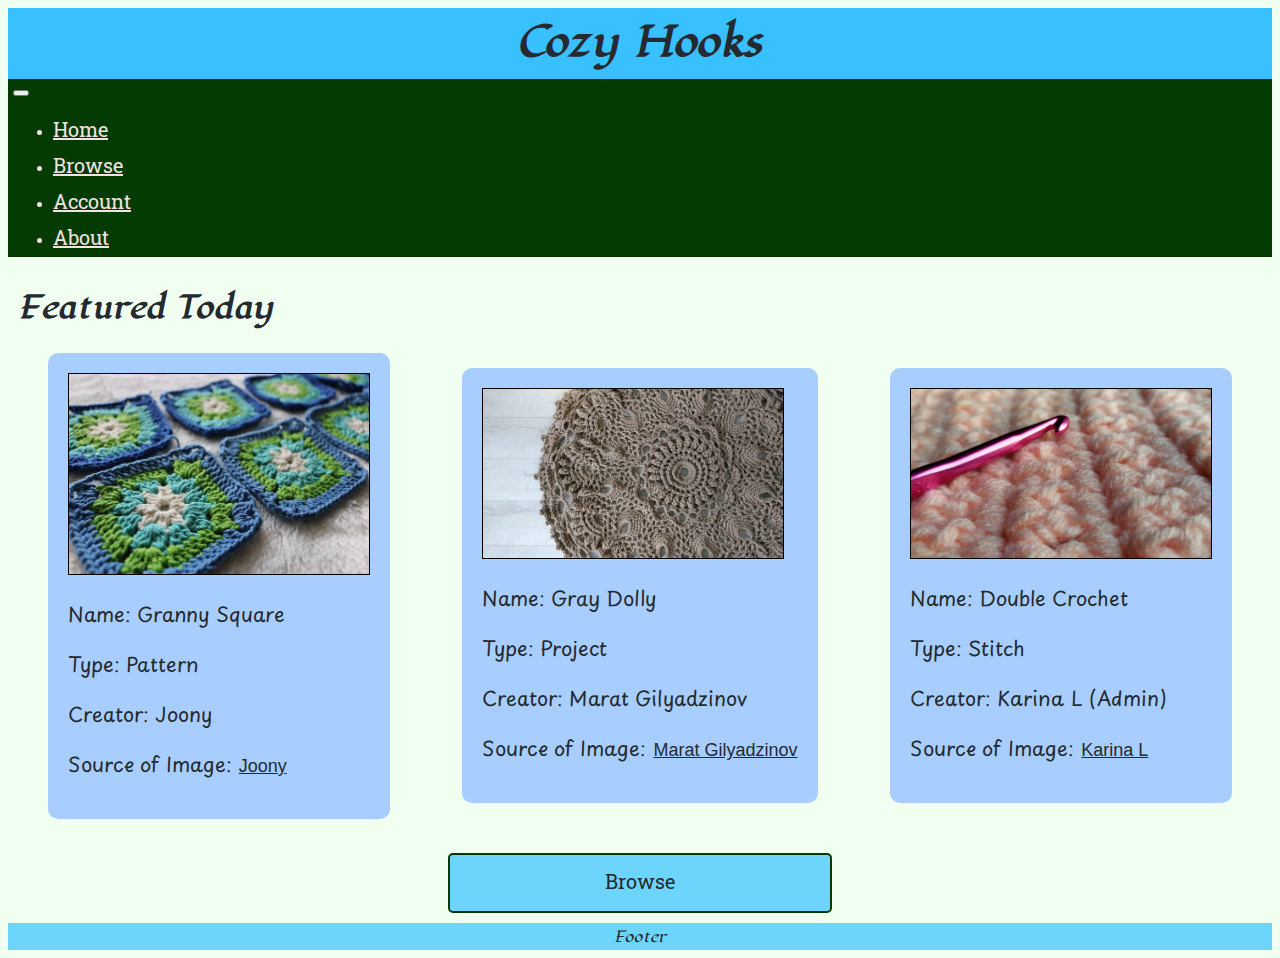
==== index.html @ 5737f19e "Fawaz Sahib's Final Project" ====
<!DOCTYPE HTML>
<html lang="en">

<head>
    <meta charset="utf-8">
    <meta name="viewport" content="width=device-width, 
        initial-scale-1, shrink-to-fit=no">
    <title>Home Page</title>
    <link rel="stylesheet" href="styles.css">
    <!--Bootstrap CSS-->
    <link href="https://cdn.jsdelivr.net/npm/bootstrap@5.3.2/dist/css/bootstrap.min.css" rel="stylesheet" integrity="sha384-T3c6CoIi6uLrA9TneNEoa7RxnatzjcDSCmG1MXxSR1GAsXEV/Dwwykc2MPK8M2HN" crossorigin="anonymous">
    <script src="https://cdn.jsdelivr.net/npm/jquery@3.7.1/dist/jquery.slim.min.js"></script>
    <script src="https://cdn.jsdelivr.net/npm/popper.js@1.16.1/dist/umd/popper.min.js"></script>
    <script src="https://cdn.jsdelivr.net/npm/bootstrap@4.6.2/dist/js/bootstrap.bundle.min.js"></script>
    <!--End of Bootstrap CSS-->
    <!--Custom Fonts-->
    <link rel="stylesheet" href="https://fonts.googleapis.com/css2?family=Playpen+Sans:wght@300&display=swap">
    <link rel="stylesheet" href="https://fonts.googleapis.com/css2?family=Lugrasimo&display=swap">
    <link rel="stylesheet" href="https://fonts.googleapis.com/css2?family=Battambang&display=swap">
    <!--End of Custom Fonts-->
</head>

<body>
<div class="default-page-layout"></div>
<!--Header Area-->
    <header>
        <h1 class="title-space title-text">Cozy Hooks</h1>
            <nav class="navbar navbar-expand-md navbar-dark navigation-space">
                <div class="container-fluid">
                    <button class="navbar-toggler" type="button" data-toggle="collapse" data-target="#NavBarMenu">
                        <span class="navbar-toggler-icon"></span>
                    </button>
                    <div class="collapse navbar-collapse" id="NavBarMenu">
                        <ul class="navbar-nav me-auto regular-text">
                            <li>
                                <a class="nav-link" href="index.html">Home</a>
                            </li>
                            <li>
                                <a class="nav-link" href="browse.html">Browse</a>
                            </li>
                            <li>
                                <a class="nav-link" href="account.html">Account</a>
                            </li>
                            <li>
                                <a class="nav-link" href="about.html">About</a>
                            </li>
                        </ul>
                    </div>
                </div>
            </nav>
    </header>
<!--End of Header Area-->

<!--Body Section-->
<main>
    <!--Each of the example posts are written with a different personality in mind.-->
    <h2>Featured Today</h2>
    <div class="featured-body-container">
        <div class="post-container-1">
            <a href="post1.html">
                <img src="img/crochet-square.png" alt="Picture of a few blue, green, and white crochet granny squares" class="post-thumbnail">
                <p>Name: Granny Square</p>
                <p>Type: Pattern</p>
                <p>Creator: Joony</p>
            </a>
            <p>Source of Image: <a href="https://unsplash.com/photos/green-white-and-yellow-knit-textile-VleAEtGmQH0" class="sourcing">Joony</a></p>
        </div>
        <br>
        <div class="post-container-2">
            <a href="post2.html">
                <img src="img/gray-dolly.png" alt="Picture of a crocheted gray dolly." class="post-thumbnail">
                <p>Name: Gray Dolly</p>
                <p>Type: Project</p>
                <p>Creator: Marat Gilyadzinov</p>
            </a>
            <p>Source of Image: <a href="https://unsplash.com/photos/round-brown-knit-textile-EJXBuz9YpYQ" class="sourcing">Marat Gilyadzinov</a></p>
        </div>
        <br>
        <div class="post-container-3">
            <a href="post3.html">
                <img src="img/pink-crochet-hook.png" alt="A picture of a pink crochet hook on top of double-crochet yarn" class="post-thumbnail">
                <p>Name: Double Crochet</p>
                <p>Type: Stitch</p>
                <p>Creator: Karina L (Admin)</p>
            </a>
            <p>Source of Image: <a href="https://unsplash.com/photos/pink-and-silver-click-pen-on-white-textile-d1yqso_6tns" class="sourcing">Karina L</a></p>
        </div>
    </div>
    <div class="primary-button center-button">
        <a href="browse.html">Browse</a>
    </div>
</main>
<!--End of Body Section-->

<!--Footer Area-->
    <footer class="footer-space">
        Footer
    </footer>
<!--End of Footer Area-->
</div>
<!--Bootstrap JS Bundle-->
<script src="https://cdn.jsdelivr.net/npm/bootstrap@5.3.2/dist/js/bootstrap.bundle.min.js" 
integrity="sha384-C6RzsynM9kWDrMNeT87bh95OGNyZPhcTNXj1NW7RuBCsyN/o0jlpcV8Qyq46cDfL" crossorigin="anonymous"></script>
<!--End of Bootstrap JS Bundle-->
</body>
</html>
---- styles.css ----
body{
    background-color: honeydew !important;
    color: #242a2f !important;
}
h1, h2, h3, h4, footer{
    font-family: 'lugrasimo';
}
h1{
    font-size: 40px;
}
h2{
    padding-top: 5px;
    padding-left: 10px;
    font-size: 30px;
}
h3{
    font-size: 25px;
}
h4{
    font-size: 20px;
}
p {
    font-family: 'playpen sans', sans-serif;
    font-size: 20px;
}
label{
    font-family: 'battambang', serif !important;
}
input{
    font-family: 'battambang', serif !important;
    width: 60%;
    padding-left: 5px;
}

.sourcing{
    font-family:Arial, Helvetica, sans-serif;
    font-size: 18px;
    color: #36006B;
    text-decoration: underline !important;
}
.sourcing:hover, .sourcing:focus{
    color:#242a2f;
}

li a{
    font-family: 'battambang', serif;
    font-size: 20px !important;
}

.post-container-1, .post-container-2, .post-container-3{
    grid-template-rows: 2fr 1fr;
    place-self: center;
    padding: 20px;
    background-color: #a8ceff;
    margin-bottom: 1rem;
    border-radius: 10px;
}

.post-container-1{
    grid-column: 2/3;
    grid-row: 1/2;
}

.post-container-2{
        grid-column: 2/3;
        grid-row: 2/3;
}
.post-container-3{
    grid-column: 2/3;
    grid-row: 3/4;
}
.post-container-1 a, .post-container-2 a, .post-container-3 a{
    text-decoration: none;
    color: #242a2f;
}

.post-thumbnail{
    grid-row: 1/2;
    width: 300px;
    border: solid black 1px;
}

.default-page-layout{
    grid-template-columns: 1fr;
    grid-template-rows: 150px 100px 2fr 50px;
}

.title-space{
    grid-column: 1/2;
    grid-row: 1/2;
    display: flex;
    background-color: #38c0ff;
    justify-content: center;
    padding-top: 7px;
    padding-bottom: 10px;
    margin: 0;
}
.title-text{
    font-family: 'lugrasimo';
    font-size: 40px;
}
nav{
    grid-column: 1/2;
    grid-row: 2/3;
}
.navbar-dark{
    color: #f2e3e3 !important;
}
.navigation-space{
    padding-left: 5px;
    background-color: #033b02;
}

.navigation-space a{
    color: #f2e3e3 !important;
}

.featured-body-container{
    grid-row: 3/4;
    display: grid;
    grid-template-columns: 1fr 1fr 1fr;
    grid-template-rows: 1fr 1fr 1fr;
}

.footer-space{
    display: flex;
    font-size: 15px;
    justify-content: center;
    background-color: #6dd5fb;
    padding: 3px;
    grid-column: 1/2;
    grid-row: 4/5;
}

.primary-button{
    font-family: 'battambang', serif;
    font-size: 20px;
    background-color: #6dd5fb;
    color: #242a2f;
    border: solid #033b02 2px;
    border-radius: 5px;
    width: 30%;
    text-align: center;
    transition: background 350ms;
}

.primary-button:focus, .primary-button:hover{
    background-color: #a8ceff;
}

.primary-button a{
    display: flex;
    text-decoration: none;
    padding: 10px;
    color: #242a2f;
    justify-content: center;
}

.center-button{
    margin: 0 auto;
    margin-bottom: 10px;
}

.secondary-button{
    font-family: 'battambang', serif;
    font-size: 20px;
    background-color: #033b02;
    color: #f2e3e3;
    border: solid #f2e3e3 2px;
    border-radius: 20px;
    text-align: center;
    transition: background 350ms;
}

.secondary-button:focus, .secondary-button:hover{
    background-color: #ffffff;
    color: #033b02;
    border-color: #033b02;
}

.secondary-button a{
    display: block;
    text-decoration: none;
    padding: 10px;
    color: #f2e3e3;
    transition: background 350ms; 
}
.secondary-button a:focus, .secondary-button a:hover{
    display: block;
    text-decoration: none;
    color: #033b02;
}

.center-image{
    text-align: center;
}

.about-container{
    grid-column: 1/2;
    grid-row: 3/4;
    grid-template-columns: 1fr;
    grid-template-rows: 1fr 1fr 1fr;
}
.about-image{
    width: 250px;
    height: 250px;
    grid-row: 2/3;
    padding-top: 5px;
    padding-bottom: 10px;
}
.about-text-container{
    padding-left: 2rem;
    padding-right: 2rem;
    grid-row: 3/4;
}

.account-body-container{
    display: grid;
    grid-column: 1/2;
    grid-row: 3/4;
    grid-template-columns: 2fr 1fr;
    grid-template-rows: 1fr 1fr 1fr 5px 2fr;
}
.account-name-container{
    grid-column: 1/2;
    grid-row: 1/2;
}
.account-upload-button{
    grid-column: 1/2;
    grid-row: 2/3;
    margin-left: 10px;
    margin-bottom: 10px;
    width: 70%;
    place-self: center;
}
.account-profile-picture-container{
    grid-column: 2/3;
    grid-row: 1/3;
    margin-top: 10px;
    margin-right: 10px;
    margin-bottom: 10px;
}
.account-biography-container{
    grid-column: 1/3;
    grid-row: 3/4;
    margin-top: 10px;
}
.account-page-separator{
    display: flex;
    grid-column: 1/3;
    grid-row: 4/5;
    width: 99%;
    justify-self: center;
    border-radius: 20px;
    background-color: #033b02;
}
.account-your-posts{
    grid-column: 1/3;
    grid-row: 5/6;
    margin-bottom: 5px;
    margin-top: 5px;
}

.upload-body-layout{
    display: grid;
    grid-column: 1/2;
    grid-row: 3/4;
    grid-template-columns: 1fr 1fr;
    grid-template-rows: 1fr 1fr 0.5fr 1fr;
}
.upload-selection{
    grid-column: 1/2;
    grid-row: 1/2;
    margin-left: 50px;
}
.upload-selection-radio{
    display: flex;
    flex-direction: column;
    justify-self: center;
}
.upload-confirm-cancel-buttons{
    display: flex;
    flex-direction: column;
    grid-column: 2/3;
    grid-row: 1/2;
    justify-self: center;
    justify-content: space-evenly;
}
.upload-confirm-cancel-buttons a, .upload-confirm-cancel-buttons button{
    width: 100%;
    padding-left: 50px;
    padding-right: 50px;
    padding-top: 10px;
    padding-bottom: 10px;
    text-decoration: none;
}
.upload-image{
    grid-column: 1/3;
    grid-row: 2/3;
    place-self: center;
    border: solid black 1px;
    padding-left: 30px;
    padding-right: 30px;
    padding-top: 100px;
    padding-bottom: 100px;
}
.upload-post-information{
    grid-column: 1/3;
    grid-row: 3/4;
    margin-top: 10px;
    margin-left: 40px;
}
.upload-post-information textarea{
    width: 90%;
    font-family: 'battambang', serif !important;
    padding-left: 5px;
    padding-right: 5px;
}
.upload-post-steps{
    grid-column: 1/3;
    grid-row: 4/5;
    margin-top: 10px;
    margin-left: 20px;
}
.upload-post-steps textarea{
    width: 95%;
    height: 10rem;
    font-family: 'battambang', serif !important;
    padding-top: 5px;
    padding-left: 5px;
    padding-right: 5px;
}

.post-body-layout{
    display: grid;
    grid-column: 1/2;
    grid-row: 3/4;
    grid-template-columns: 1fr;
    grid-template-rows: 50px 0.5fr 0.2fr 0.5fr;
}
.post-back-button{
    grid-row: 1/2;
    margin-top: 10px;
    margin-left: 10px;
    text-decoration: none;
}
.post-image{
    grid-column: 1/2;
    grid-row: 2/3;
    border: solid black 1px;
    width: 90%;
    place-self: center;
    margin-top: 15px;
    margin-bottom: 10px;
}
.post-text{
    grid-column: 1/2;
    grid-row: 3/4;
    margin-left: 35px;
    margin-right: 35px;
}
.post-steps{
    grid-column: 1/2;
    grid-row: 4/5;
    margin-left: 10px;
    margin-right: 10px;
}

@media screen and (min-width: 960px){
    .default-page-layout{
        grid-template-columns: 1fr;
        grid-template-rows: 150px 100px 1fr 50px;
    }
    
    .title-space{
        grid-column: 1/2;
        grid-row: 1/2;
        display: flex;
        background-color: #38c0ff;
        justify-content: center;
        padding-top: 7px;
        padding-bottom: 10px;
        margin: 0;
    }
    .title-text{
        font-family: 'lugrasimo';
        font-size: 40px;
    }
    nav{
        grid-column: 1/2;
        grid-row: 2/3;
    }
    .navbar-dark{
        color: #f2e3e3 !important;
    }
    .navigation-space{
        padding-left: 5px;
        background-color: #033b02;
    }
    
    .navigation-space a{
        color: #f2e3e3 !important;
    }
    
    .featured-body-container{
        grid-column: 1/2;
        grid-row: 3/4;
        display: grid;
        grid-template-columns: 1fr 1fr 1fr;
        grid-template-rows: 1fr;
    }
    
    .footer-space{
        display: flex;
        font-size: 15px;
        justify-content: center;
        background-color: #6dd5fb;
        padding: 3px;
        grid-column: 1/2;
        grid-row: 4/5;
    }
    
    .primary-button{
        font-family: 'battambang', serif;
        font-size: 20px;
        background-color: #6dd5fb;
        color: #242a2f;
        border: solid #033b02 2px;
        border-radius: 5px;
        width: 30%;
        text-align: center;
        transition: background 350ms;
    }
    
    .primary-button:focus, .primary-button:hover{
        background-color: #a8ceff;
    }
    
    .primary-button a{
        display: flex;
        text-decoration: none;
        padding: 10px;
        color: #242a2f;
        justify-content: center;
    }
    
    .center-button{
        margin: 0 auto;
        margin-bottom: 10px;
    }
    
    .secondary-button{
        font-family: 'battambang', serif;
        font-size: 20px;
        background-color: #033b02;
        color: #f2e3e3;
        border: solid #f2e3e3 2px;
        border-radius: 20px;
        text-align: center;
        transition: background 350ms;
    }
    
    .secondary-button:focus, .secondary-button:hover{
        background-color: #ffffff;
        color: #033b02;
        border-color: #033b02;
    }
    
    .secondary-button a{
        display: block;
        text-decoration: none;
        padding: 10px;
        color: #f2e3e3;
        transition: background 350ms; 
    }
    .secondary-button a:focus, .secondary-button a:hover{
        display: block;
        text-decoration: none;
        color: #033b02;
    }
    
    .center-image{
        text-align: center;
    }

    .post-container-1{
        grid-column: 1/2;
        grid-row: 1/2;
    }
    
    .post-container-2{
            grid-column: 2/3;
            grid-row: 1/2;
    }
    .post-container-3{
        grid-column: 3/4;
        grid-row: 1/2;
    }
    .post-container-1 a, .post-container-2 a, .post-container-3 a{
        text-decoration: none;
        color: #242a2f;
    }
    
    .post-thumbnail{
        grid-row: 1/2;
        width: 300px;
        border: solid black 1px;
    }
    
    .about-container{
        grid-column: 1/2;
        grid-row: 3/4;
        grid-template-columns: 1fr;
        grid-template-rows: 1fr 1fr 1fr;
    }
    .about-image{
        width: 25%;
        height: 25%;
        grid-row: 2/3;
        padding-top: 5px;
        padding-bottom: 10px;
    }
    .about-text-container{
        padding-left: 2rem;
        padding-right: 2rem;
        grid-row: 3/4;
    }
    .about-container p{
        font-size: 25px;
    }

    .account-body-container{
        display: grid;
        grid-column: 1/2;
        grid-row: 3/4;
        grid-template-columns: 1fr 1fr 5px 2fr;
        grid-template-rows: 0.3fr 1fr 0.6fr;
    }
    .account-name-container{
        grid-column: 1/2;
        grid-row: 1/2;
    }
    .account-upload-button{
        grid-column: 1/3;
        grid-row: 3/4;
        margin-left: 10px;
        margin-bottom: 10px;
        width: 70%;
        place-self: center;
    }
    .account-profile-picture-container{
        grid-column: 2/3;
        grid-row: 1/3;
        margin-top: 10px;
        margin-right: 10px;
        margin-bottom: 10px;
        place-self: center;
        width: 55%;
    }
    .account-biography-container{
        grid-column: 1/2;
        grid-row: 2/3;
        margin-top: 10px;
    }
    .account-page-separator{
        display: flex;
        grid-column: 3/4;
        grid-row: 1/4;
        border-radius: 20px;
        margin-top: 10px;
        height: 105%;
        background-color: #033b02;
    }
    .account-your-posts{
        grid-column: 3/4;
        grid-row: 1/4;
        margin-bottom: 5px;
        margin-top: 5px;
    }
    
    .upload-body-layout{
        display: grid;
        grid-column: 1/2;
        grid-row: 3/4;
        grid-template-columns: 1fr 1fr;
        grid-template-rows: 100px 0.5fr 0.5fr;
    }
    .upload-selection{
        grid-column: 2/3;
        grid-row: 1/2;
        margin-right: 50px;
    }
    .upload-selection-radio{
        display: flex;
        flex-direction: row;
        justify-self: center;
    }
    .upload-confirm-cancel-buttons{
        flex-direction: row;
        grid-column: 1/2;
        grid-row: 1/2;
        justify-self: center;
        height: 50%;
        width: 70%;
        justify-content: space-between;
    }
    .upload-confirm-cancel-buttons a, .upload-confirm-cancel-buttons button{
        width: 100%;
        padding-left: 50px;
        padding-right: 50px;
        padding-top: 10px;
        padding-bottom: 10px;
        text-decoration: none;
    }
    .upload-image{
        grid-column: 1/2;
        grid-row: 2/3;
        place-self: center;
        border: solid black 1px;
        padding-left: 30px;
        padding-right: 30px;
        padding-top: 100px;
        padding-bottom: 100px;
        width: 80%;
        text-align: center;
    }
    .upload-post-information{
        grid-column: 2/3;
        grid-row: 2/3;
        margin-top: 10px;
        margin-left: 40px;
    }
    .upload-post-information textarea{
        width: 90%;
        font-family: 'battambang', serif !important;
        padding-top: 5px;
        padding-left: 5px;
        padding-right: 5px;
    }
    .upload-post-steps{
        grid-column: 1/3;
        grid-row: 4/5;
        margin-top: 10px;
        margin-left: 20px;
    }
    .upload-post-steps textarea{
        width: 98%;
        height: 10rem;
        font-family: 'battambang', serif !important;
        padding-top: 5px;
        padding-left: 5px;
        padding-right: 5px;
    }
    
    .post-body-layout{
        display: grid;
        grid-column: 1/2;
        grid-row: 3/4;
        grid-template-columns: 1fr;
        grid-template-rows: 50px 0.5fr 0.5fr 0.5fr;
    }
    .post-back-button{
        grid-row: 1/2;
        margin-top: 10px;
        margin-left: 10px;
        text-decoration: none;
        width: 25%;
    }
    .post-image{
        grid-column: 1/2;
        grid-row: 2/3;
        border: solid black 1px;
        width: 40%;
        place-self: center;
        margin-top: 15px;
        margin-bottom: 10px;
    }
    .post-text{
        grid-column: 1/2;
        grid-row: 3/4;
        width: 50%;
        place-self: center;
    }
    .post-steps{
        grid-column: 1/2;
        grid-row: 4/5;
        place-self: center;
        width: 80%;
    }

    .secondary-button{
        font-family: 'battambang', serif;
        font-size: 20px;
        background-color: #033b02;
        color: #f2e3e3;
        border: solid #f2e3e3 2px;
        border-radius: 20px;
        text-align: center;
        width: 70%;
        transition: background 350ms;
    }
    
    .secondary-button:focus, .secondary-button:hover{
        background-color: #ffffff;
        color: #033b02;
        border-color: #033b02;
    }
    
    .secondary-button a{
        display: block;
        text-decoration: none;
        padding: 10px;
        color: #f2e3e3;
        transition: background 350ms; 
    }
    .secondary-button a:focus, .secondary-button a:hover{
        display: block;
        text-decoration: none;
        color: #033b02;
    }
}
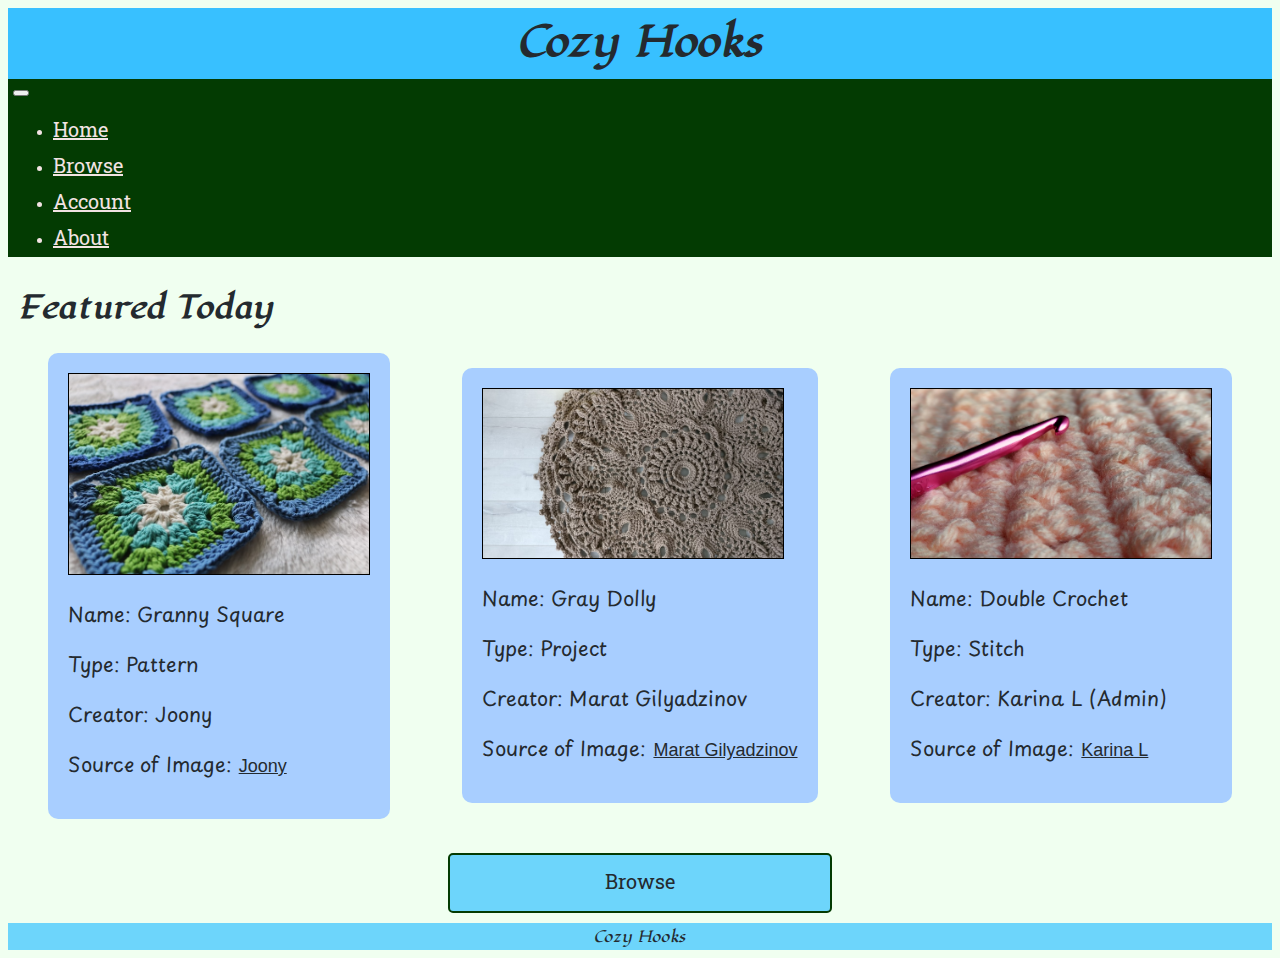
==== commit 8d7253bd: "Fawaz Sahib's Final Project" ====
--- a/index.html
+++ b/index.html
@@ -94,7 +94,7 @@
 
 <!--Footer Area-->
     <footer class="footer-space">
-        Footer
+        Cozy Hooks
     </footer>
 <!--End of Footer Area-->
 </div>
